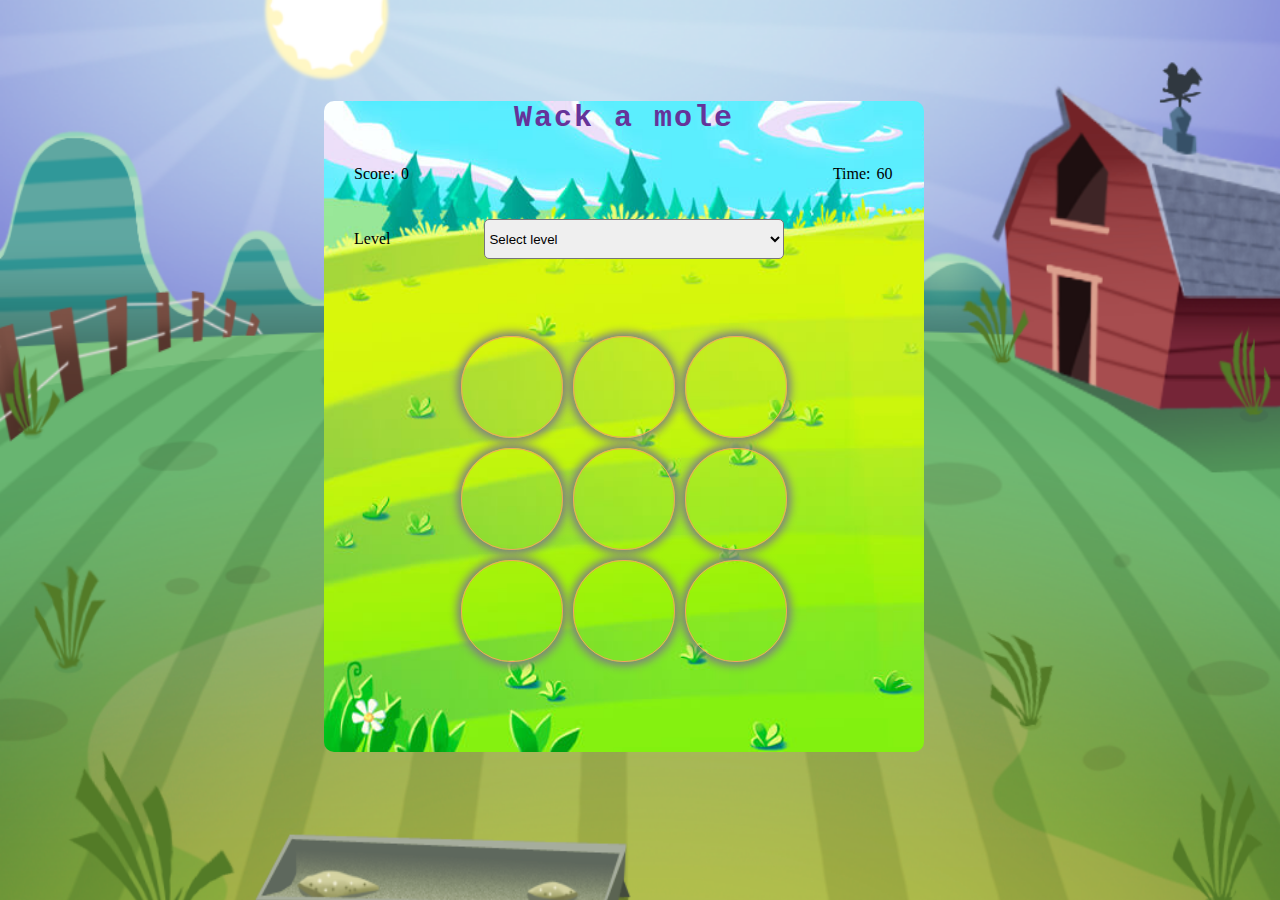
==== wackAmole/index.html @ 01dee9ba "Add files via upload" ====
<!DOCTYPE html>
<html lang="en">
  <head>
    <meta charset="UTF-8" />
    <meta name="viewport" content="width=device-width, initial-scale=1.0" />
    <title>Wack A Mole</title>
    <link href="style.css" rel="stylesheet" />
    <script src="App.js"></script>
  </head>
  <body>
    <div class="card">
      <h3 style="text-align: center; " class="fontdesign">Wack a mole</h3>
      <lable class="inline" style="margin-left: 5%;">Score:</lable>
      <p id="score" class="inline" style="margin-left: 2px;">0</p>
      <lable style="margin-left: 70%;">Time:</lable>
      <p id="timer" class="inline" style="margin-left: 2px;">60</p>
      <lable style="margin-left: 5%;">Level</lable>
      <select id="level" class="button">
          <option value="0">Select level</option>
          <option value="1000">1</option>
          <option value="800">2</option>
          <option value="600">3</option>
          <option value="400">4</option>
          <option value="200">5</option>
      </select>
      <div class="grid">
        <div class="popup">
          <p style="text-align: center; color: rgb(245, 46, 46);">Time up!!</p>
          <lable class="inline" style="margin-left: 40%;">Final Score:</lable>
          <p id="finalResult" class="inline" style="text-align: center;"></p>
            <button  id="reset" class="button ">Restart</button>
          </p>
        </div>

        <div id="0" class="square"></div>
        <div id="1" class="square"></div>
        <div id="2" class="square"></div>
        <div id="3" class="square"></div>
        <div id="4" class="square"></div>
        <div id="5" class="square"></div>
        <div id="6" class="square"></div>
        <div id="7" class="square"></div>
        <div id="8" class="square"></div>
      </div>
    </div>
  </body>
</html>
---- wackAmole/style.css ----
body {
  background-color: rgb(124, 124, 124);
  background-image: url("images/bg.png");
  background-size: 100% 125%;
}
.fontdesign {
  letter-spacing: 2px;
  font-family: "Courier New", Courier, monospace;
  color: rebeccapurple;
  font-size: 30px;
}
.card {
  height: auto;
  width: 600px;
  background-image: url("images/horizont.jpg");
  background-size: cover;
  background-color: aliceblue;
  margin: 8% 20% 0% 25%;
  border-radius: 10px;
  padding-bottom: 2%;
}
.inline {
  display: inline;
}
.grid {
  display: flex;
  display: flex;
  -webkit-flex-wrap: wrap;
  flex-wrap: wrap;
  height: auto;
  width: 370px;
  margin: 10% 0% 10% 16%;
  padding-left: 6%;
  padding-top: 2%;
  border-radius: 5px;
}
.square {
  border: 1px solid sandybrown;
  height: 100px;
  width: 100px;
  margin: 5px;
  border-radius: 50px;
  box-shadow: 0px 0px 8px 4px gray;
}
.mole {
  background-image: url("images/mole.png");
  background-color: aliceblue;
}
.popup {
  position: absolute;
  display: none;
  height: 200px;
  width: 400px;
  background-color: aquamarine;
  margin-top: 10%px;
  border-radius: 20px;
  box-shadow: 2px 2px 10px 5px rgb(85, 83, 83);
}
.button {
  height: 40px;
  width: 300px;
  border-radius: 5px;
  margin-left: 15%;
  margin-top: 6%;
}
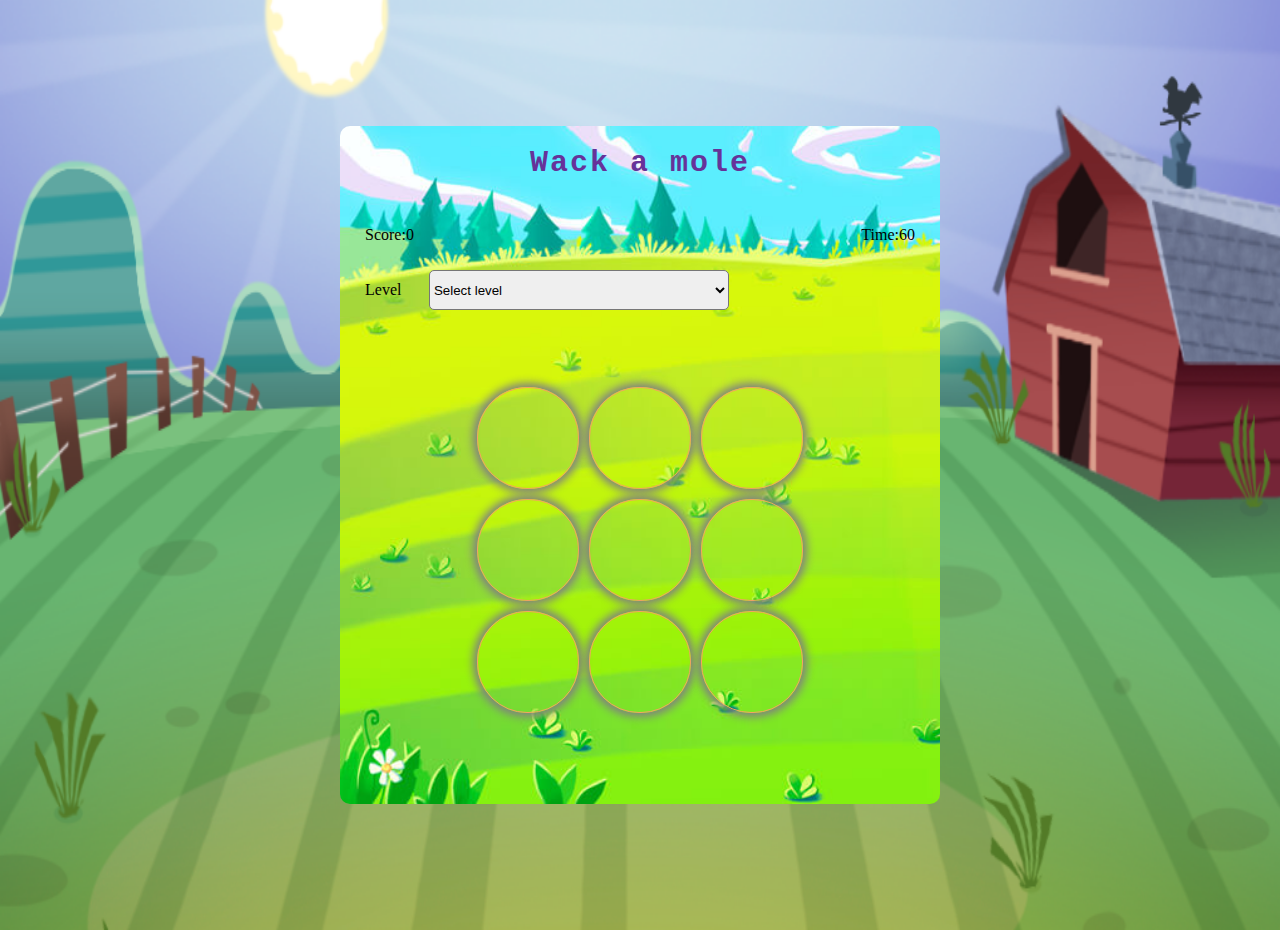
==== commit 9edd8b0b: "fix wack a mole" ====
--- a/wackAmole/index.html
+++ b/wackAmole/index.html
@@ -9,12 +9,22 @@
   </head>
   <body>
     <div class="card">
-      <h3 style="text-align: center; " class="fontdesign">Wack a mole</h3>
-      <lable class="inline" style="margin-left: 5%;">Score:</lable>
-      <p id="score" class="inline" style="margin-left: 2px;">0</p>
-      <lable style="margin-left: 70%;">Time:</lable>
-      <p id="timer" class="inline" style="margin-left: 2px;">60</p>
-      <lable style="margin-left: 5%;">Level</lable>
+      <h3 style="text-align: center; padding-top:20px;" class="fontdesign">Wack a mole</h3>
+      <div class="d-flex justify-content-between" style="margin: 0 auto; max-width: 550px;"> 
+        <div class="d-flex align-item-center">
+          <lable >Score:</lable>
+          <p id="score" >0</p>
+        </div>
+        <div class="d-flex align-item-center">
+          <lable >Time:</lable>
+          <p id="timer"  >60</p>
+        </div>
+      
+       
+      </div>
+
+     <div class="d-flex align-item-center" style="margin: 10px auto; max-width: 550px;">
+      <lable style="margin-right: 5%;">Level</lable>
       <select id="level" class="button">
           <option value="0">Select level</option>
           <option value="1000">1</option>
@@ -23,12 +33,13 @@
           <option value="400">4</option>
           <option value="200">5</option>
       </select>
+      </div>
       <div class="grid">
         <div class="popup">
-          <p style="text-align: center; color: rgb(245, 46, 46);">Time up!!</p>
-          <lable class="inline" style="margin-left: 40%;">Final Score:</lable>
-          <p id="finalResult" class="inline" style="text-align: center;"></p>
-            <button  id="reset" class="button ">Restart</button>
+          <p style=" color: rgb(245, 46, 46);">Time up!!</p>
+          <lable class="inline" >Final Score:</lable>
+          <p id="finalResult" class="inline" ></p>
+          <button  id="reset" class="button ">Restart</button>
           </p>
         </div>
 
--- a/wackAmole/style.css
+++ b/wackAmole/style.css
@@ -15,12 +15,21 @@
   background-image: url("images/horizont.jpg");
   background-size: cover;
   background-color: aliceblue;
-  margin: 8% 20% 0% 25%;
+  margin: 10% auto;
   border-radius: 10px;
   padding-bottom: 2%;
 }
 .inline {
   display: inline;
+}
+.d-flex{
+  display:flex;
+}
+.justify-content-between{
+  justify-content: space-between;
+}
+.align-item-center{
+  align-items: center;
 }
 .grid {
   display: flex;
@@ -50,9 +59,11 @@
   position: absolute;
   display: none;
   height: 200px;
-  width: 400px;
+  max-width: 400px;
+  width: 100%;
+  flex-direction: column;
+  align-items: center;
   background-color: aquamarine;
-  margin-top: 10%px;
   border-radius: 20px;
   box-shadow: 2px 2px 10px 5px rgb(85, 83, 83);
 }
@@ -60,6 +71,5 @@
   height: 40px;
   width: 300px;
   border-radius: 5px;
-  margin-left: 15%;
-  margin-top: 6%;
+ 
 }
